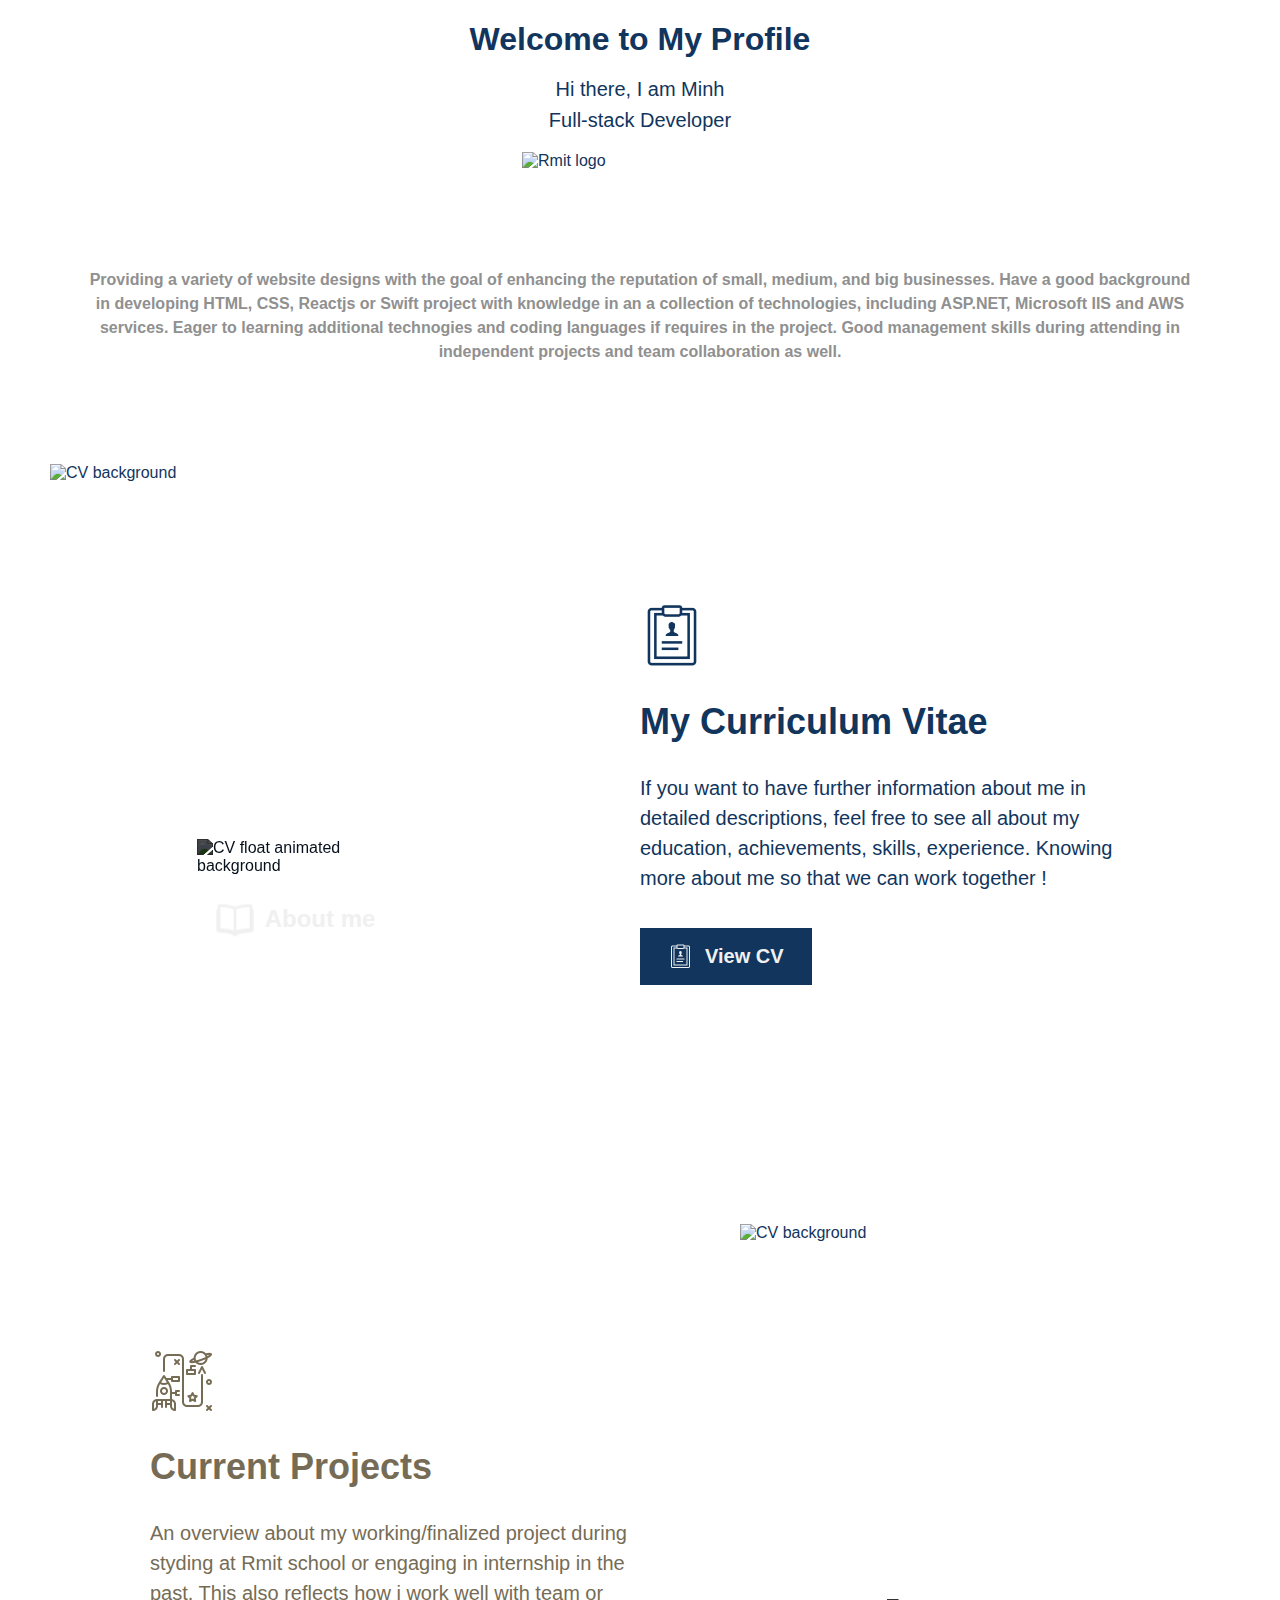
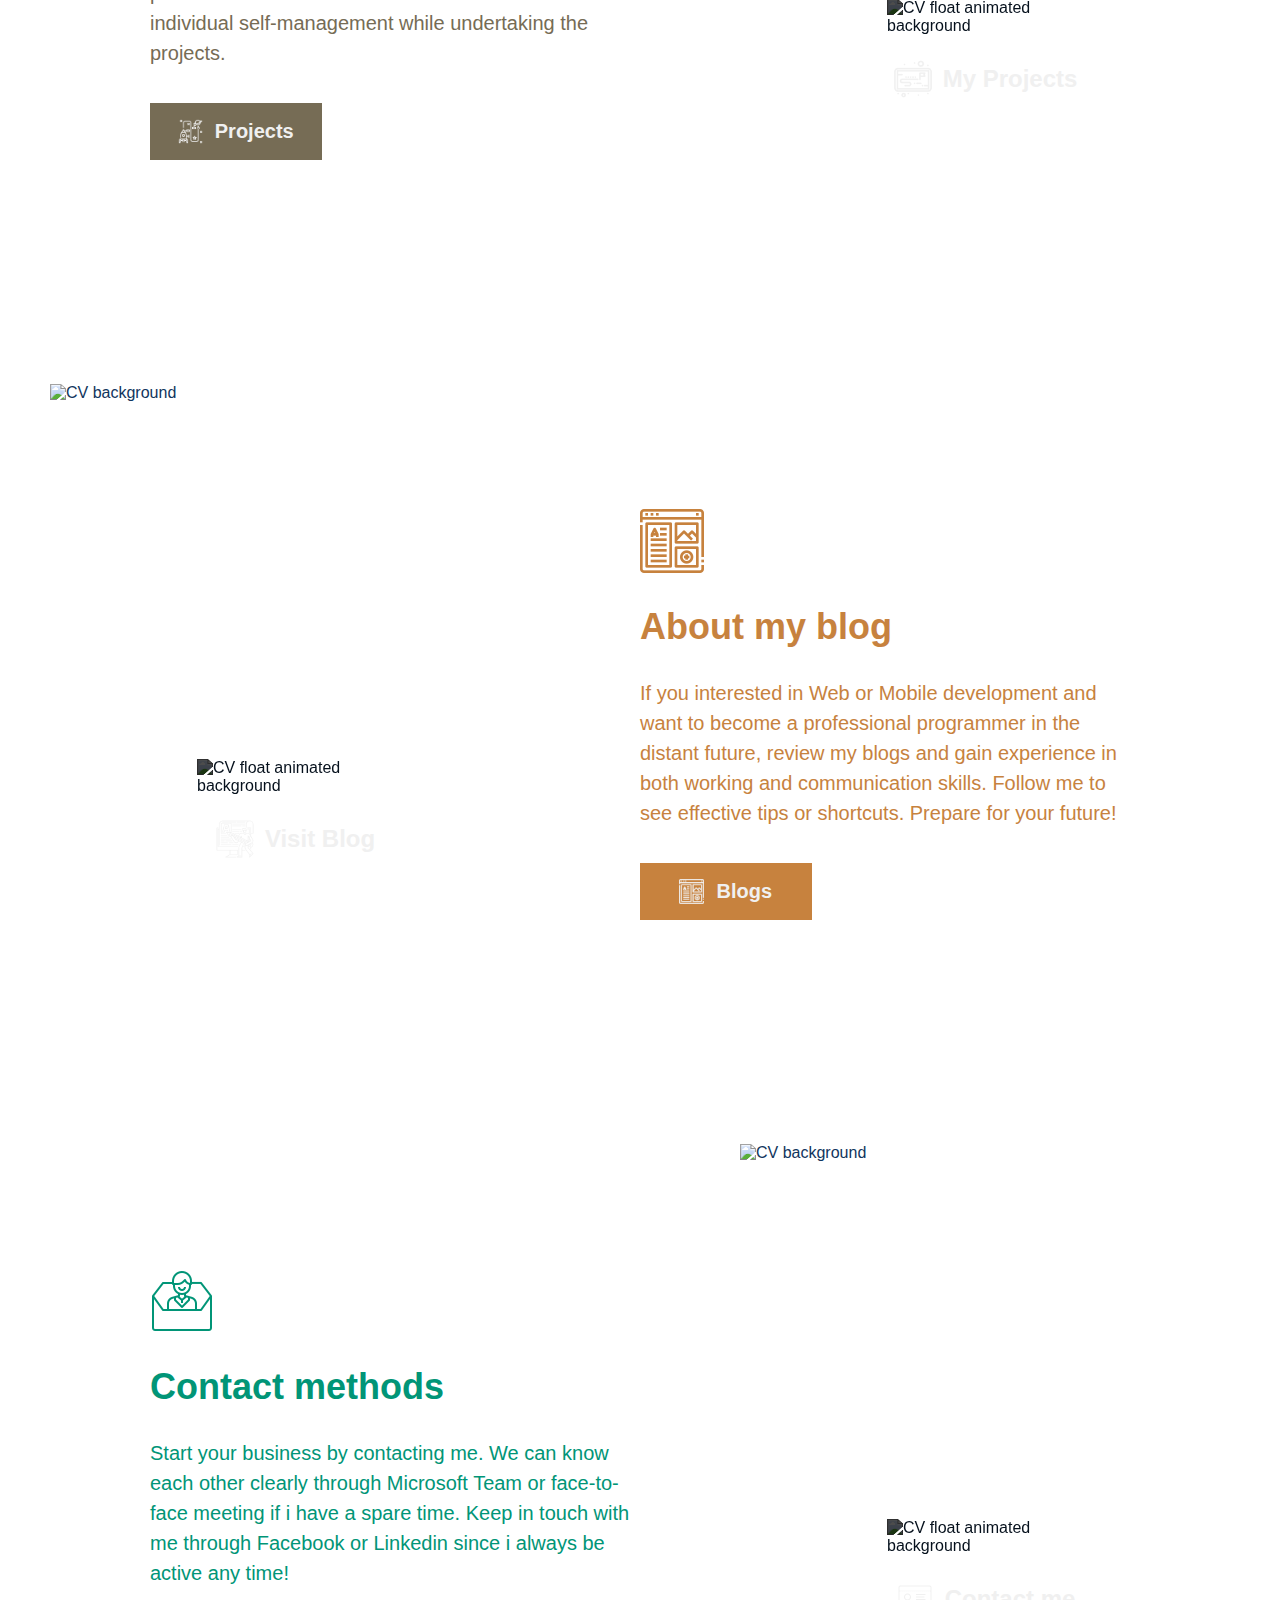
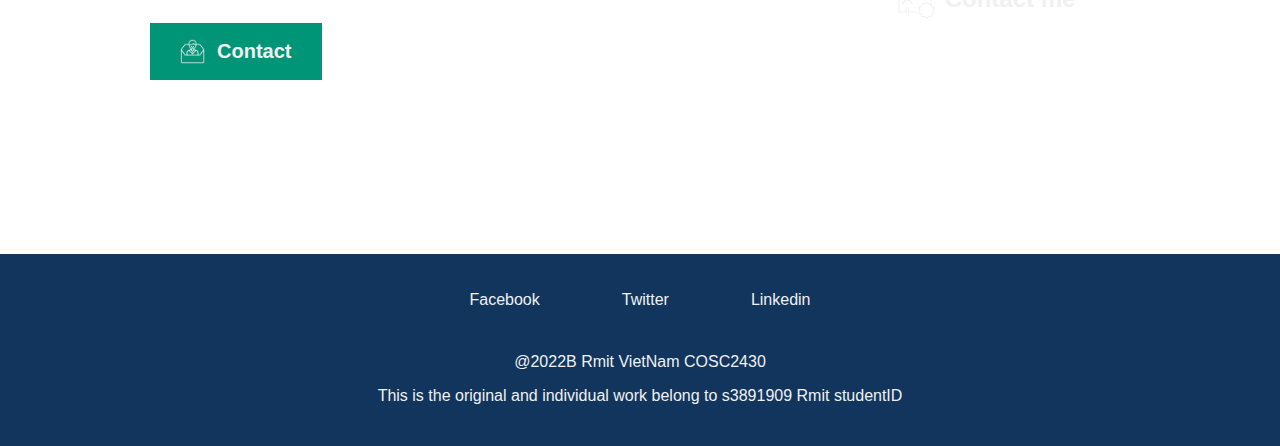
==== main.html @ ab1cc915 "update main + footer" ====
<!DOCTYPE html>
<html lang="en">

<head>
  <meta charset="UTF-8" />
  <meta http-equiv="X-UA-Compatible" content="IE=edge" />
  <meta name="viewport" content="width=device-width, initial-scale=1.0" />
  <link rel="stylesheet" href="/main.css" />
  <title>Document</title>
</head>

<body>
  <main>
    <section class="section">
      <div class="container-center-col">
        <div class="introduction">
          <h1>Welcome to My Profile</h1>
          <p>Hi there, I am Minh </p>
          <p>Full-stack Developer</p>
        </div>
        <div class="img-container">
          <img src="/src/rmit.png" alt="Rmit logo">
        </div>
        <div class="content">
          <p>Providing a variety of website designs with the goal of enhancing the reputation of small, medium, and big
            businesses. Have a good background in developing HTML, CSS, Reactjs or Swift project with knowledge in an a
            collection of technologies, including ASP.NET, Microsoft IIS and AWS services. Eager to learning additional
            technogies and coding languages if requires in the project. Good management skills during attending in
            independent projects and team collaboration as well.</p>
        </div>
      </div>
    </section>
    <section class="section">
      <div class="container-center-row">
        <div class="left-section">
          <div class="left-section-background">
            <img src="/src/cv.jpg" alt="CV background">
          </div>
          <div class="left-section-content">
            <div class="img-text">
              <img class="img-text-background" src="/src/cv-float.jpg" alt="CV float animated background">
              <div class="text-with-icon">
                <img
                  src="[data-uri]">
                <span>About me</span>
              </div>
            </div>
          </div>
        </div>
        <div class="right-section">
          <div class="right-section-title">
            <img
              src="[data-uri]">
          </div>
          <div class="right-section-content">
            <h2>My Curriculum Vitae</h2>
            <p>If you want to have further information about me in detailed descriptions, feel free to see all about my
              education, achievements, skills, experience. Knowing more about me so that we can work together !</p>
          </div>
          <div class="right-section-button">
            <button>
              <div class="right-section-icon">
                <img
                  src="[data-uri]">
              </div>
              <span> View CV</span>
            </button>
          </div>
        </div>
      </div>
    </section>
    <section class="section">
      <div class="container-center-row">
        <div class="right-section">
          <div class=" right-section-title">
            <img
              src="[data-uri]">
          </div>
          <div class="right-section-content" style="color: #766c55;">
            <h2>Current Projects</h2>
            <p>An overview about my working/finalized project during styding at Rmit school or engaging in internship in
              the past. This also reflects how i work well with team or individual self-management while undertaking the
              projects.</p>
          </div>
          <div class="right-section-button">
            <button style="background-color: #766c55;">
              <div class="right-section-icon">
                <img
                  src="[data-uri]">
              </div>
              <span>Projects</span>
            </button>
          </div>
        </div>
        <div class="left-section">
          <div class="left-section-background">
            <img src="/src/project.jfif" alt="CV background">
          </div>
          <div class="left-section-content">
            <div class="img-text">
              <img class="img-text-background" src="/src/project-float.jpg" alt="CV float animated background">
              <div class="text-with-icon">
                <img
                  src="[data-uri]">
                <span>My Projects</span>
              </div>
            </div>
          </div>
        </div>
      </div>
    </section>
    <section class="section">
      <div class="container-center-row">
        <div class="left-section">
          <div class="left-section-background">
            <img src="/src/blog.jpg" alt="CV background">
          </div>
          <div class="left-section-content">
            <div class="img-text">
              <img class="img-text-background" src="/src/blog-float.jpg" alt="CV float animated background">
              <div class="text-with-icon">
                <img
                  src="[data-uri]">
                <span>Visit Blog</span>
              </div>
            </div>
          </div>
        </div>
        <div class="right-section">
          <div class="right-section-title">
            <img
              src="[data-uri]">
          </div>
          <div class="right-section-content" style="color: #c7823e;">
            <h2>About my blog</h2>
            <p>If you interested in Web or Mobile development and want to become a professional programmer in the
              distant future, review my blogs and gain experience in both working and communication skills. Follow me to
              see effective tips or shortcuts. Prepare for
              your future!</p>
          </div>
          <div class="right-section-button">
            <button style="background-color: #c7823e;">
              <div class="right-section-icon">
                <img
                  src="[data-uri]">
              </div>
              <span>Blogs</span>
            </button>
          </div>
        </div>
      </div>
    </section>
    <section class="section">
      <div class="container-center-row">
        <div class="right-section">
          <div class=" right-section-title">
            <img
              src="[data-uri]">
          </div>
          <div class="right-section-content" style="color: #019577">
            <h2>Contact methods</h2>
            <p>Start your business by contacting me. We can know each other clearly through Microsoft Team or
              face-to-face meeting if i have a spare time. Keep in touch with me through Facebook or Linkedin since i
              always be active any time!</p>
          </div>
          <div class="right-section-button">
            <button style="background-color: #019577;">
              <div class="right-section-icon">
                <img
                  src="[data-uri]">
              </div>
              <span> Contact</span>
            </button>
          </div>
        </div>
        <div class="left-section">
          <div class="left-section-background">
            <img src="/src/contact.jpg" alt="CV background">
          </div>
          <div class="left-section-content">
            <div class="img-text">
              <img class="img-text-background" src="/src/contact-float.jpg" alt="CV float animated background">
              <div class="text-with-icon">
                <img
                  src="[data-uri]">
                <span>Contact me</span>
              </div>
            </div>
          </div>
        </div>
      </div>
    </section>
  </main>
  <footer>
    <section class="footer-section">
      <div class="social-media-link">
        <nav>
          <a href="">Facebook</a>
          <a href="">Twitter</a>
          <a href="">Linkedin</a>
        </nav>
      </div>
      <p>@2022B Rmit VietNam COSC2430</p>
      <p>This is the original and individual work belong to s3891909 Rmit studentID</p>
    </section>
  </footer>
</body>

</html>
---- main.css ----
body{
    color: #11355d;
    font-family: sans-serif;
    user-select: none;
    margin: 0;
}
main{
    margin: 0 50px 50px 50px;
}
body a{
    text-decoration: none;
}
.section:not(:first-child){
    margin-top: 100px;
}
.container-center-col{
    width: 100%;
    display: flex;
    justify-content: center;
    align-items: center;
    flex-direction: column;
}
.container-center-row {
    width: 100%;
    display: flex;
    justify-content: center;
    align-items: center;
    flex-direction: row;
}
/*welcome style*/
.introduction{
    width: 100%;
    text-align: center;
}
.introduction h1{
    margin-bottom: 0;
}
.introduction p{
    font-size: 20px;
}
.introduction p:nth-child(2){
    margin-bottom: 8px;
}
.introduction p:nth-child(3){
    margin-top: 0;
}
.img-container{
    display: flex;
    justify-content: center;
    align-items: center;
    overflow: hidden;
    width: 100%;
}
.img-container img{
    object-fit: cover;
    min-width: 20%;
    max-width: 400px;
    height: 100px;
}
.content{
    margin-top: 16px;
    display: flex;
    justify-content: center;
    align-items: center;
    font-size: 16px;
    line-height: 1.5;
    color: #909090;
    font-weight: bold;
}
.content p{
    margin: 0 36px 0 36px;
    text-align: center;
}
/* section block scope */
/* left section */
.left-section{
    position: relative;
    width: 50%;
    height: auto;
    display: flex;
    justify-items: flex-end;
    flex-direction: column;
    cursor: pointer;
}
.left-section-background{
    overflow: hidden;
    width: 100%;
    height: 500px;
}
.left-section-background img:first-child{
    object-fit: cover;
    width: 100%;
    height: 100%;
}
.left-section-content{
    position: relative;
    bottom: 125px;
    width: 100%;
}
.img-text{
    position: relative;
    display: flex;
    justify-content: center;
    align-items: center;
    height: 160px;
    min-height: 40px;
    width: 40%;
    left: 30%;
}
.img-text-background{
    width: 100%;
    height: 100%;
    object-fit: cover;
    filter: brightness(30%);
    transition: all 0.5s ease-in-out;
}
.text-with-icon{
    position: absolute;
    display: flex;
    flex-direction: row;
    justify-content: center;
    align-items: center;
}
.text-with-icon span{
    font-size: 24px;
    font-weight: bold;
    color: #f0f0f0;
    user-select: none;
    text-align: center;
}
.text-with-icon img{
    width: 40px;
    height: 40px;
    margin-right: 10px;
}
.img-text:hover > .img-text-background{
    filter: brightness(70%);
}
/* right section  */
.right-section{
    margin-left: 100px;
    margin-right: 100px;
    width: 50%;
}
.right-section-title{
    width: 100%;
}
.right-section-title img{
    width: 64px;
    height: 64px;
}
.right-section-content h2{
    font-size: 36px;
    font-weight: bold;
}
.right-section-content p{
    font-size: 20px;
    line-height: 1.5;
    font-weight: light;
    margin-bottom: 35px;
}
.right-section-button button{
    width: 35%;
    min-width: 150px;
    display: flex;
    justify-content: center;
    align-items: center;
    padding: 16px 12px;
    background-color: #11355d;
    color: #f0f0f0;
    cursor: pointer;
    border: none;
    transition: all 0.3s ease-in-out;
}
.right-section-button button:hover{
    transform: translateY(-15px);
}
.right-section-button button span{
    height: 100%;
    font-weight: bold;
    font-size: 20px;
}
.right-section-icon{
    width: 25px;
    height: 25px;
    margin-right: 12px;
}
.right-section-icon img{
    object-fit: cover;
    width: 100%;
    height: 100%;
}
/* This is the footer style (All the footers in web are similar style) */
.footer-section{
    display: flex;
    flex-direction: column;
    justify-content: center;
    align-items: center;
    margin-top: 50px;
    padding: 25px 0 25px 0;
    background-color: #11355d;
    color:  #f0f0f0;
}
.footer-section p:last-child{
    margin-top: 0;
}
.social-media-link{
    width: 100%;
    margin-bottom: 16px;
}
.social-media-link nav{
    display: flex;
    flex-direction: row;
    justify-content: center;
    align-items: center;
    width: 100%;
    /* padding: 12px 16px; */
}
.social-media-link nav a{
    display: block;
    padding: 12px 16px;
    color: #f0f0f0;
}
.social-media-link nav a:not(:last-child){
    margin-right: 50px;
}
/* position when the demension changes */
@media  (max-width:1200px){
    .img-text span {
        font-size: calc(12px + 6 * ((100vw - 320px) / 680));
    }
    .img-text{
        height: 120px;
        width: 60%;
        left:20%;
    }
    .left-section-background{
        height: 300px;
    }
    .right-section-title img{
        width: 48px;
        height: 48px;
    }
    .right-section-content h2 {
        font-size: 28px;
    }

    .right-section-content p {
        font-size: 16px;
    }
    .left-section-content {
        bottom: 75px;    
    }
}
@media (max-width:1000px) {
    .left-section{
        width: 60%;
    }
    .right-section{
        width: 40%;
    }
    .right-section:nth-child(2n) {
        margin-right: 0;
        margin-left: 50px;
    }

    .right-section:nth-child(2n+1) {
        margin-left: 0;
        margin-right: 50px;
    }
    .img-text{
        height: 80px;
    }
    .content p{
        margin: 0;
    }
    .left-section-content {
        bottom: 50px;
    }

}
@media (max-width:800px){
    .container-center-row{
        flex-direction: column;
    }
    .left-section{
        width: 100%;
    }
    .right-section{
        width: 100%;
        margin: 0;
        display: flex;
        justify-content: center;
        align-items: center;
        flex-direction: column;
        text-align: center;
    }
    .right-section:nth-child(2n){
        margin-top: 25px;
        margin-left: 100px;
        margin-right: 100px;
    }
    .right-section:nth-child(2n+1){
        margin-bottom: 25px;
        margin-left: 100px;
        margin-right: 100px;
    }
    .right-section-title img {
        width: 64px;
        height: 64px;
    }

    .right-section-content h2 {
        font-size: 36px;
    }

    .right-section-content p {
        font-size: 20px;
    }
    .left-section-content{
        bottom: 0;
        display: flex;
        justify-content: center;
        align-items: center;
    }
    .img-text{
        left: 0;
        margin-top: 25px;
        width: 40%;
    }
    .text-with-icon{
        font-size: calc(12px + 6 * ((100vw - 320px) / 680));
    }

}
@media (max-width:500px){
    .img-text {
        left: 0;
        margin-top: 25px;
        width: 60%;
    }
}
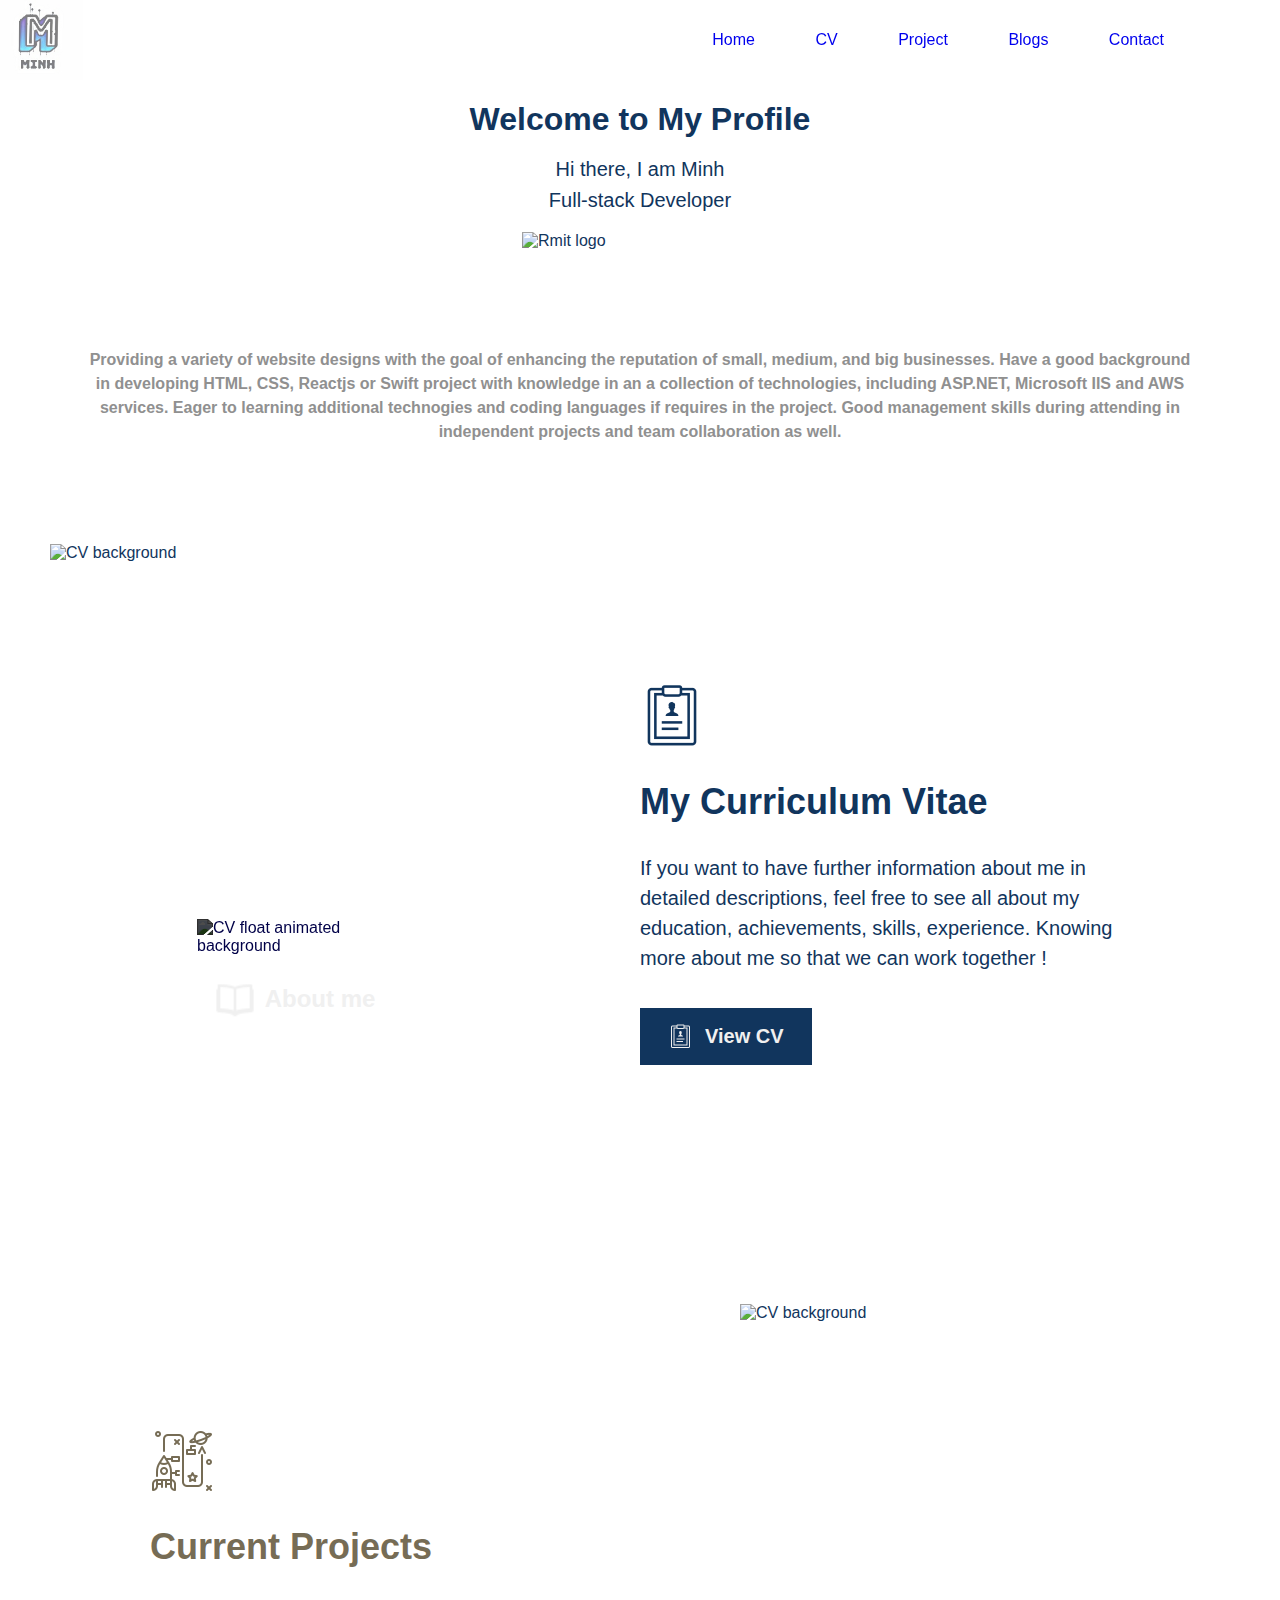
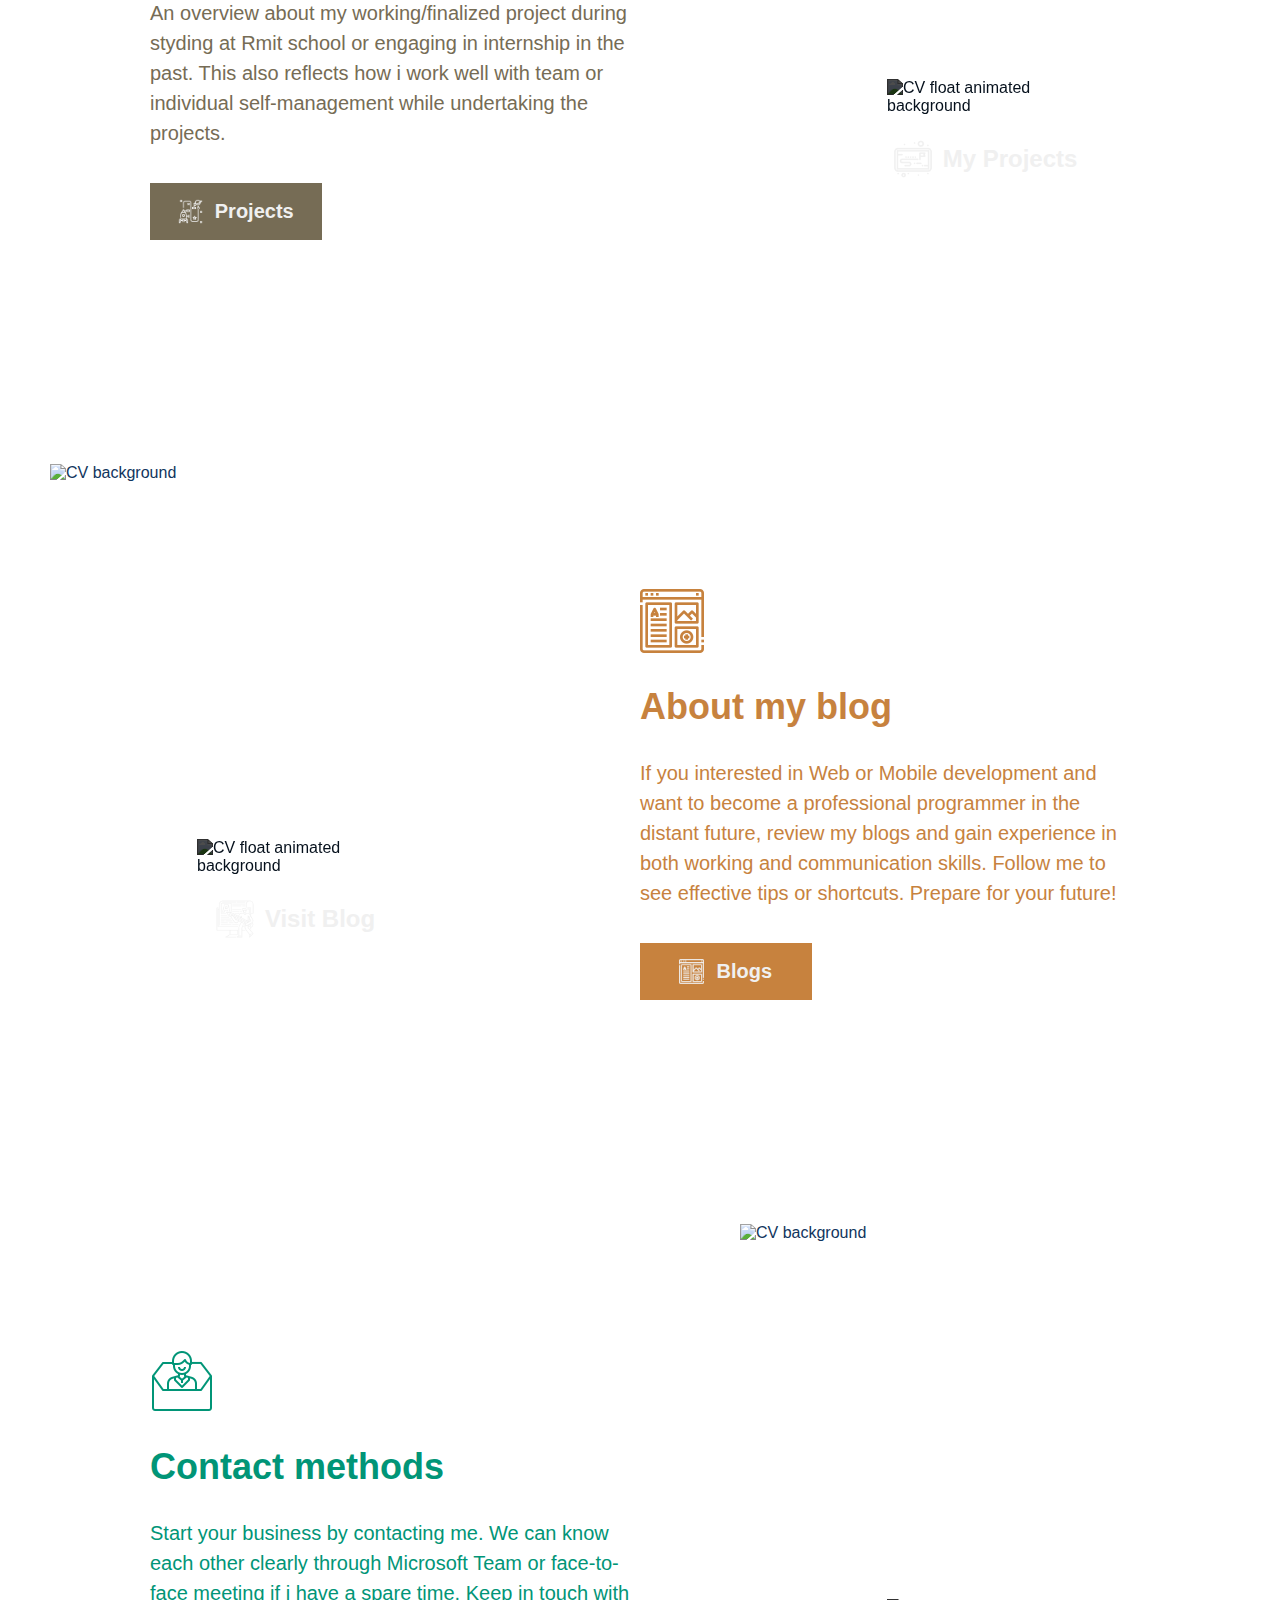
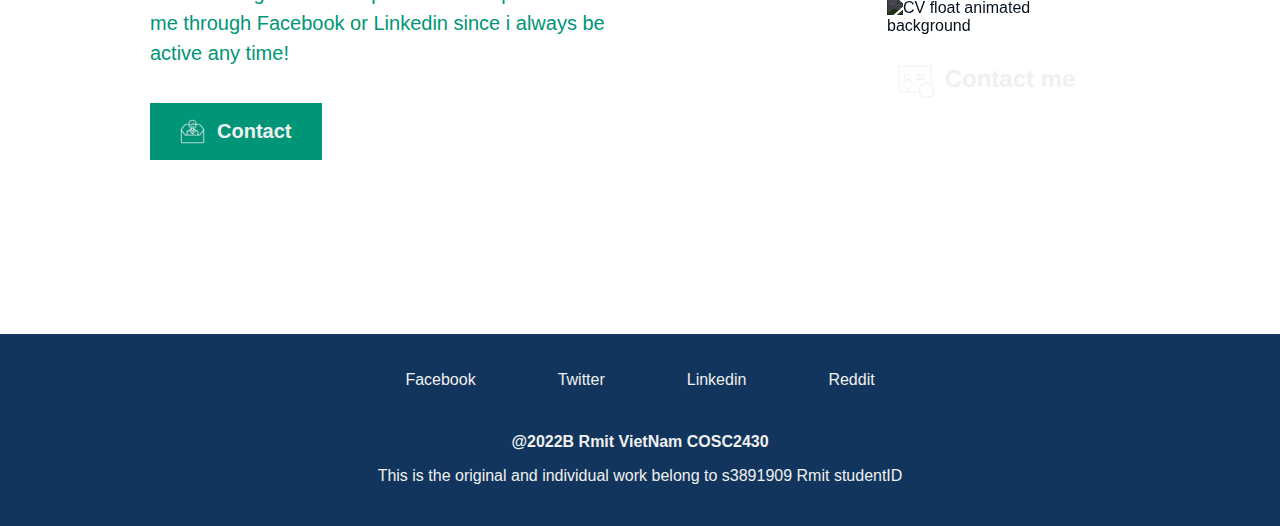
==== commit feb0cfb7: "reconstruc files" ====
--- a/main.html
+++ b/main.html
@@ -10,6 +10,20 @@
 </head>
 
 <body>
+  <header>
+    <div class="logo-container">
+      <img src="/src/logo.png" alt="Author name image with logo">
+    </div>
+    <div class="navigation-bar">
+      <nav>
+        <a href="/main.html">Home</a>
+        <a href="/components/cv/cv.html">CV</a>
+        <a href="/components/project/project.html">Project</a>
+        <a href="/components/blog/blog.html">Blogs</a>
+        <a href="/components/contact/contact.html">Contact</a>
+      </nav>
+    </div>
+  </header>
   <main>
     <section class="section">
       <div class="container-center-col">
@@ -37,14 +51,16 @@
             <img src="/src/cv.jpg" alt="CV background">
           </div>
           <div class="left-section-content">
-            <div class="img-text">
-              <img class="img-text-background" src="/src/cv-float.jpg" alt="CV float animated background">
-              <div class="text-with-icon">
-                <img
-                  src="[data-uri]">
-                <span>About me</span>
-              </div>
-            </div>
+            <a href="/components/cv/cv.html">
+              <div class="img-text">
+                <img class="img-text-background" src="/src/cv-float.jpg" alt="CV float animated background">
+                <div class="text-with-icon">
+                  <img
+                    src="[data-uri]">
+                  <span>About me</span>
+                </div>
+              </div>
+            </a>
           </div>
         </div>
         <div class="right-section">
@@ -58,13 +74,15 @@
               education, achievements, skills, experience. Knowing more about me so that we can work together !</p>
           </div>
           <div class="right-section-button">
-            <button>
-              <div class="right-section-icon">
-                <img
-                  src="[data-uri]">
-              </div>
-              <span> View CV</span>
-            </button>
+            <a href="/components/cv/cv.html">
+              <button>
+                <div class="right-section-icon">
+                  <img
+                    src="[data-uri]">
+                </div>
+                <span> View CV</span>
+              </button>
+            </a>
           </div>
         </div>
       </div>
@@ -195,9 +213,10 @@
     <section class="footer-section">
       <div class="social-media-link">
         <nav>
-          <a href="">Facebook</a>
-          <a href="">Twitter</a>
-          <a href="">Linkedin</a>
+          <a href="https://www.facebook.com/profile.php?id=100007463688144">Facebook</a>
+          <a href="https://twitter.com/Minh91464685">Twitter</a>
+          <a href="https://www.linkedin.com/in/kisari-seikaku-ab573a225/">Linkedin</a>
+          <a href="https://www.reddit.com/user/Kisari5452">Reddit</a>
         </nav>
       </div>
       <p>@2022B Rmit VietNam COSC2430</p>
--- a/main.css
+++ b/main.css
@@ -9,6 +9,44 @@
 }
 body a{
     text-decoration: none;
+}
+header{
+    position: sticky;
+    top: 0;
+    z-index: 999 !important;
+    width: 100%;
+    height: 80px;
+    background-color: rgba(255, 255, 255, 0.7);
+    display: flex;
+    justify-content: space-between;
+    align-items: center;
+}
+.logo-container{
+    /* width: 10%; */
+    min-width: 80px;
+    height: 80px;
+}
+.logo-container img{
+    width: 100%;
+    height: 100%;
+    object-fit: cover;
+    opacity: 0.5;
+}
+.navigation-bar{
+    margin-right: 100px;
+}
+.navigation-bar nav a{
+    display: inline-block;
+    padding: 8px 16px;
+    border-radius: 7px;
+    transition: all 0.3s ease-in-out;
+}
+.navigation-bar nav a:not(:last-child){
+    margin-right: 24px;
+}
+.navigation-bar nav a:hover{
+    background-color: #11355d;
+    color: #f0f0f0;
 }
 .section:not(:first-child){
     margin-top: 100px;
@@ -200,6 +238,9 @@
     padding: 25px 0 25px 0;
     background-color: #11355d;
     color:  #f0f0f0;
+}
+.footer-section p:nth-child(2){
+    font-weight: 600;
 }
 .footer-section p:last-child{
     margin-top: 0;
